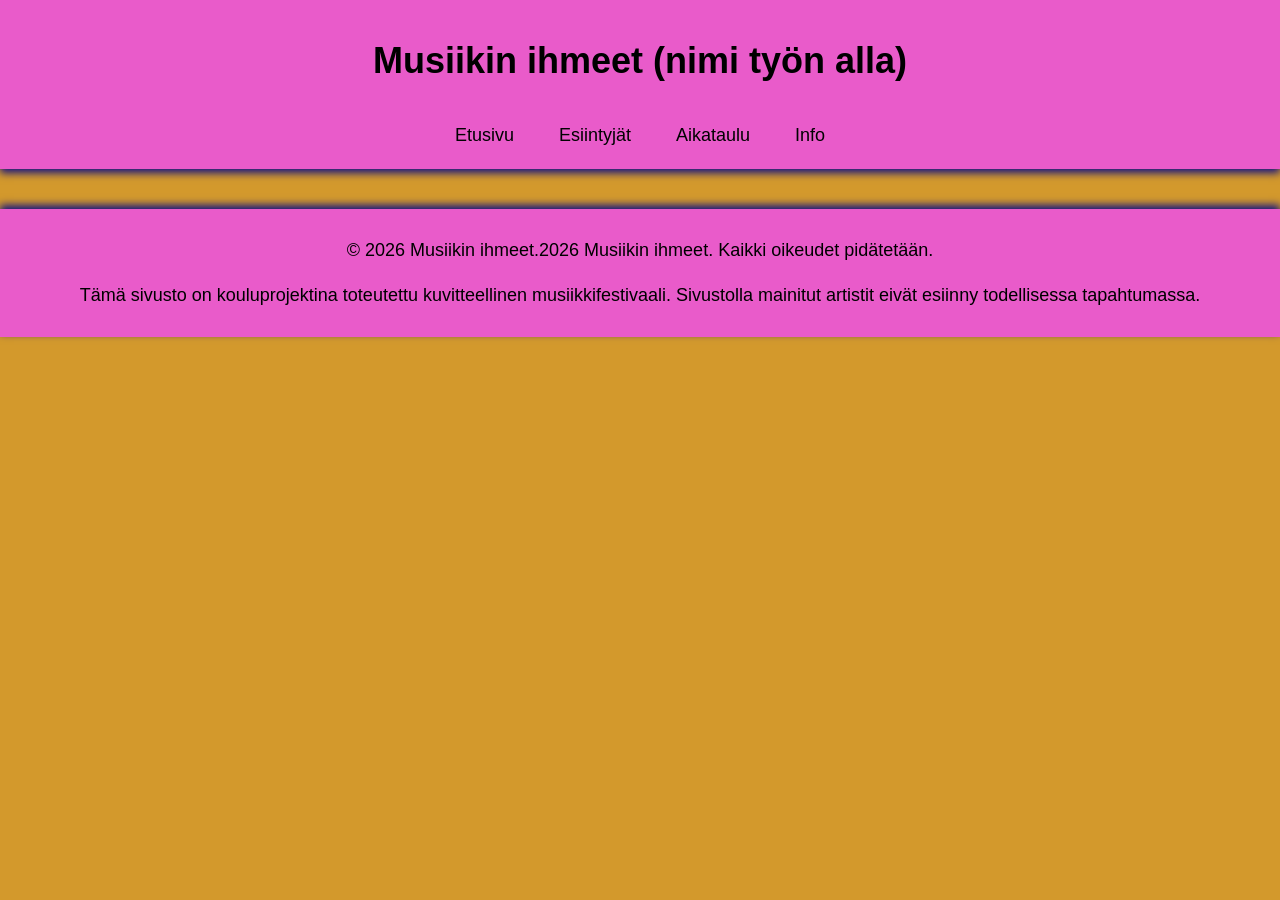
==== aikataulu.html @ 9991053c "20.11.26 Etusivu ja navigointi tehty" ====
<!DOCTYPE html>
<html lang="fi">
<head>
    <meta charset="UTF-8">
    <meta name="viewport" content="width=device-width, initial-scale=1.0">
    <title>Aikataulu musiikin ihmeet</title>
    <link rel="stylesheet" href="css/style.css">
</head>

    <!-- Etusivun yläosio -->
<body>
<header>

        <h1>Musiikin ihmeet 
        (nimi työn alla)
    </h1>
    

    <nav>
            <a href="index.html">Etusivu</a>
            <a href="artistit.html">Esiintyjät</a>
            <a href="aikataulu.html">Aikataulu</a>
            <a href="info.html">Info</a>
        </nav>
    </header>

    <main>


    </main> 

        <!-- Sivun alaosa -->
    <footer>
        <p>&copy; 2026 Musiikin ihmeet.2026 Musiikin ihmeet. Kaikki oikeudet pidätetään.</p>

        <p>Tämä sivusto on kouluprojektina toteutettu kuvitteellinen musiikkifestivaali. Sivustolla mainitut artistit eivät esiinny todellisessa tapahtumassa.</p>
    </footer>

</body>
</html>
---- css/style.css ----
/* taustaväri */
body { 
    background-color: #d3992c;
    font-family: Arial, sans-serif;
    line-height: 1.5;
    font-size: 18px;
    margin: 0;
}

/* Pääsisällön asetukset */
main {
    max-width: 800px;
    margin: 0 auto;
    padding: 20px;
}

/*Otsikko taustaväri*/
header {
    background-color: rgb(233, 91, 202);
    text-align: center;
    padding: 10px;
    box-shadow: 0 4px 8px rgb(20, 18, 128);
}

/*Alaosan asetukset ja väri*/
footer {
    background-color: rgb(233, 91, 202);

    text-align: center;
    padding: 10px;
    box-shadow: 0 -4px 8px rgb(20, 18, 128);
}
/* Navigointivalikon asetukset */
nav {
    display: flex;
    justify-content: center;
    gap: 25px;
    flex-wrap: wrap;
    margin-top: 20px;
}
/* Navigointilinkkien asetukset */
nav a {
    text-decoration: none;
    color: rgb(2, 2, 2);
    padding: 10px;
}
/* Navigointivalikon hover-efekti */
nav a:hover {
    text-decoration: underline;
}
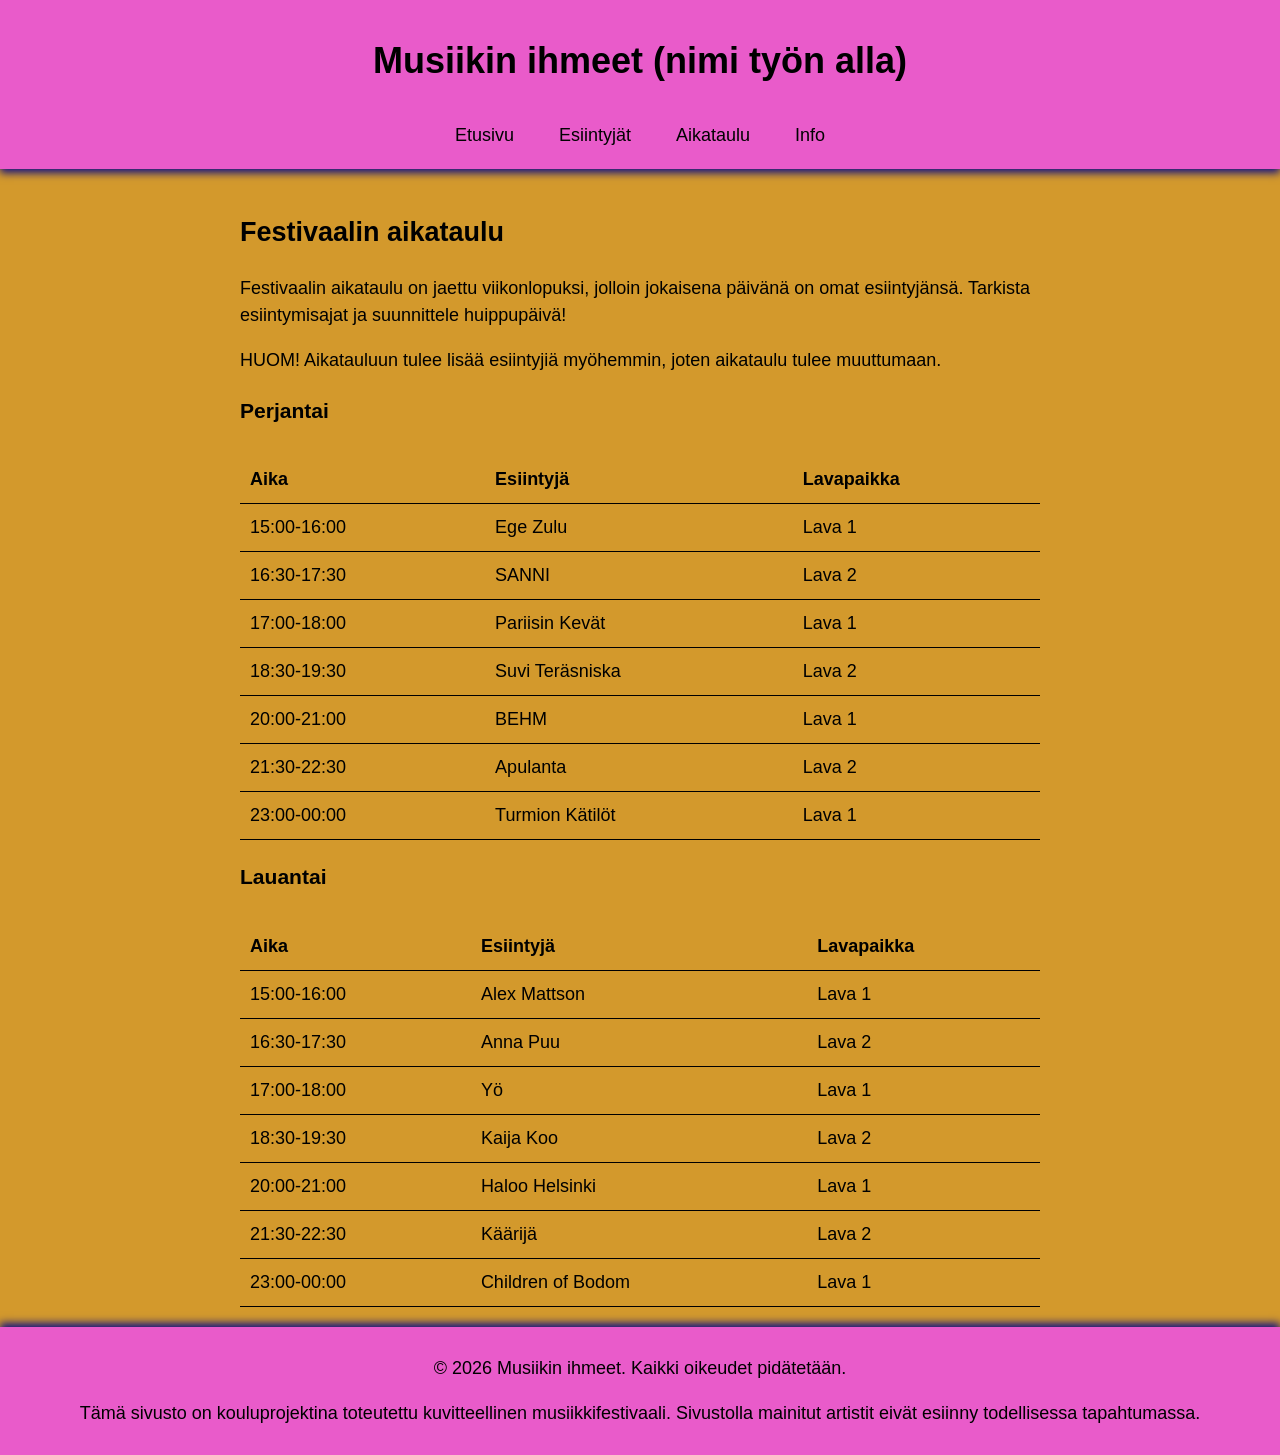
==== commit a6f8f7f6: "NET8-10 tehty. Lisätty aikataulut artisteille ja tehty aikataulu sivu." ====
--- a/aikataulu.html
+++ b/aikataulu.html
@@ -25,13 +25,130 @@
     </header>
 
     <main>
+        <h2>Festivaalin aikataulu</h2>
+        <p> Festivaalin aikataulu on jaettu viikonlopuksi, jolloin jokaisena päivänä on omat esiintyjänsä. 
+            Tarkista esiintymisajat ja suunnittele huippupäivä! </p>
+
+        <p> HUOM! Aikatauluun tulee lisää esiintyjiä myöhemmin, joten aikataulu tulee muuttumaan.</p>
+
+        <!-- Perjantai esiintyjät -->
 
 
+
+        <section id="perjantai">
+            <h3>Perjantai</h3>
+
+            <table>
+                <tr>
+                    <th scope="col">Aika</th>
+                    <th scope="col">Esiintyjä</th>
+                    <th scope="col">Lavapaikka</th>
+                </tr>
+                <tr>
+                    <td>15:00-16:00</td>
+                    <td>Ege Zulu</td>
+                    <td>Lava 1</td>
+                </tr>
+                <tr>
+                    <td>16:30-17:30</td>
+                    <td>SANNI</td>
+                    <td>Lava 2</td>
+                </tr>
+
+                <tr>
+                    <td>17:00-18:00</td>
+                    <td>Pariisin Kevät</td>
+                    <td>Lava 1</td>
+                </tr>
+
+                <tr>
+                    <td>18:30-19:30</td>
+                    <td>Suvi Teräsniska</td>
+                    <td>Lava 2</td>
+                </tr>
+
+                <tr>
+                    <td>20:00-21:00</td>
+                    <td>BEHM</td>
+                    <td>Lava 1</td>
+                </tr>
+
+                <tr>
+                    <td>21:30-22:30</td>
+                    <td>Apulanta</td>
+                    <td>Lava 2</td>
+                </tr>
+
+                <tr>
+                    <td>23:00-00:00</td>
+                    <td>Turmion Kätilöt</td>
+                    <td>Lava 1</td>
+                </tr>
+
+            </table>
+
+        </section>
+
+
+        <!-- Lauantai esiintyjät -->
+        <section id="lauantai">
+
+            <h3>Lauantai</h3>
+
+            <table>
+                <tr>
+                    <th scope="col">Aika</th>
+                    <th scope="col">Esiintyjä</th>
+                    <th scope="col">Lavapaikka</th>
+                </tr>
+                <tr>
+                    <td>15:00-16:00</td>
+                    <td>Alex Mattson</td>
+                    <td>Lava 1</td>
+                </tr>
+
+                <tr>
+                    <td>16:30-17:30</td>
+                    <td>Anna Puu</td>
+                    <td>Lava 2</td>
+                </tr>
+
+                <tr>
+                    <td>17:00-18:00</td>
+                    <td>Yö</td>
+                    <td>Lava 1</td>
+                </tr>
+
+                <tr>
+                    <td>18:30-19:30</td>
+                    <td>Kaija Koo</td>
+                    <td>Lava 2</td>
+                </tr>
+
+                <tr>
+                    <td>20:00-21:00</td>
+                    <td>Haloo Helsinki</td>
+                    <td>Lava 1</td>
+                </tr>
+
+                <tr>
+                    <td>21:30-22:30</td>
+                    <td>Käärijä</td>
+                    <td>Lava 2</td>
+                </tr>
+ 
+                <tr>
+                    <td>23:00-00:00</td>
+                    <td>Children of Bodom</td>
+                    <td>Lava 1</td>
+                </tr>
+
+            </table>
     </main> 
 
         <!-- Sivun alaosa -->
     <footer>
-        <p>&copy; 2026 Musiikin ihmeet.2026 Musiikin ihmeet. Kaikki oikeudet pidätetään.</p>
+        <p>&copy; 2026 Musiikin ihmeet. Kaikki oikeudet pidätetään.</p>
 
         <p>Tämä sivusto on kouluprojektina toteutettu kuvitteellinen musiikkifestivaali. Sivustolla mainitut artistit eivät esiinny todellisessa tapahtumassa.</p>
     </footer>
--- a/css/style.css
+++ b/css/style.css
@@ -50,3 +50,19 @@
     text-decoration: underline;
 }
 
+/* Aikataulun taulukon asetukset */
+table {
+    width: 100%;
+    border-collapse: collapse;
+    margin-top: 30px;
+}
+
+th, td {
+    border-bottom: 1px solid #000000;
+    padding: 10px;
+    text-align: left;
+}
+
+th {
+    font-weight: bold;
+}
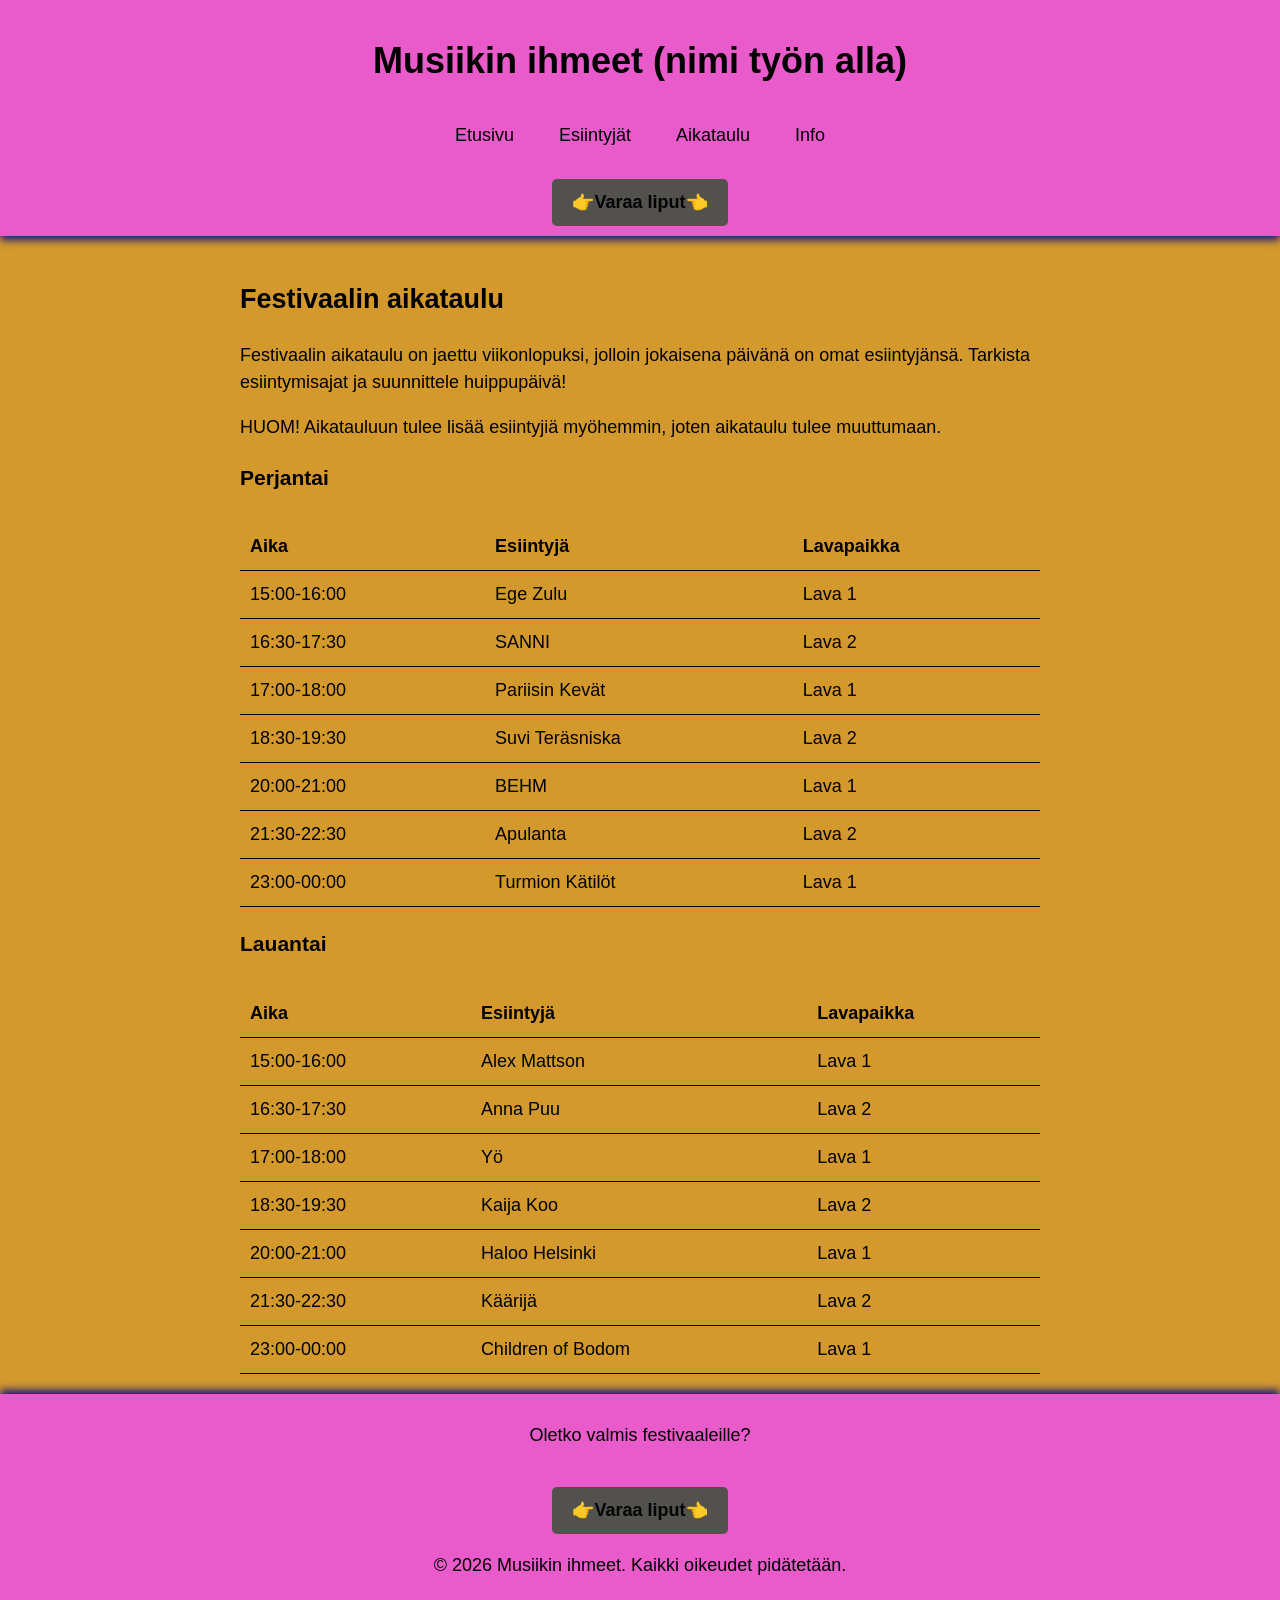
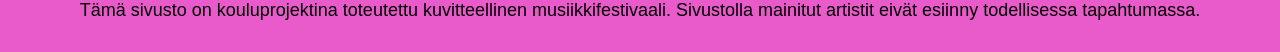
==== commit 8d9c24b7: "NET 14 tehty. Päivitys tiedot README.md" ====
--- a/aikataulu.html
+++ b/aikataulu.html
@@ -22,6 +22,9 @@
             <a href="aikataulu.html">Aikataulu</a>
             <a href="info.html">Info</a>
         </nav>
+
+    <a href="liput.html" class="lippupainike">👉Varaa liput👈</a>    
+
     </header>
 
     <main>
@@ -148,6 +151,12 @@
 
         <!-- Sivun alaosa -->
     <footer>
+
+        <p>Oletko valmis festivaaleille?</p>
+
+
+        <a href="liput.html" class="lippupainike">👉Varaa liput👈</a> 
+
         <p>&copy; 2026 Musiikin ihmeet. Kaikki oikeudet pidätetään.</p>
 
         <p>Tämä sivusto on kouluprojektina toteutettu kuvitteellinen musiikkifestivaali. Sivustolla mainitut artistit eivät esiinny todellisessa tapahtumassa.</p>
--- a/css/style.css
+++ b/css/style.css
@@ -65,4 +65,94 @@
 
 th {
     font-weight: bold;
+}
+
+
+
+/* Lippupainikkeen asetukset */
+.lippupainike {
+    display: inline-block;
+    background-color: rgb(82, 81, 78);
+    color: #030303;
+    text-decoration: none;
+    padding: 10px 20px;
+    border-radius: 5px;
+    margin-top: 20px;
+    font-weight: bold;
+
+}
+
+/* Lippupainikkeen hover-efekti */
+.lippupainike:hover {
+    background-color: rgb(57, 135, 224);
+    color: #000000;
+}
+
+
+/* Lipunvaraus lomakkeen asetukset */
+.lipunvarauslomake {
+    max-width: 600px;
+    margin: 30px auto;
+    padding: 20px;
+    background-color: #f5e3bd;
+    border-radius: 10px;
+    box-shadow: 0 2px 5px rgba(10, 3, 3, 0.945);
+}
+
+.lipunvarauslomake fieldset {
+    border: 1px solid #555;
+    padding: 20px;
+    margin-bottom: 20px;
+    border-radius: 5px;
+}
+
+lipunvarauslomake legend {
+    font-weight: bold;
+}
+
+.lipunvarauslomake input[type="text"],
+.lipunvarauslomake input[type="email"],
+.lipunvarauslomake select {
+    width: 100%;
+    padding: 10px;
+    margin-bottom: 5px;
+    box-sizing: border-box;
+    border: 1px solid #555;
+    border-radius: 5px;
+}
+
+.lipunvarauslomake button {
+    background-color: rgb(238, 116, 232);
+    color: #030303;
+    padding: 10px 25px;
+    border: 1px solid #555;
+    border-radius: 5px;
+    cursor: pointer;
+    font-weight: bold;
+}
+
+.lipunvarauslomake button:hover {
+    background-color: rgb(57, 135, 224);
+    color: #000000;
+}
+
+.lippusivu > h2,
+.lippusivu > p {
+    text-align: center;
+}
+
+.paluupainike {
+    display: inline-block;
+    background-color: rgb(238, 116, 232);
+    color: #030303;
+    text-decoration: none;
+    padding: 10px 20px;
+    border-radius: 5px;
+    margin-top: 20px;
+    font-weight: bold;
+}
+
+.paluupainike:hover {
+    background-color: rgb(57, 135, 224);
+    color: #000000;
 }
